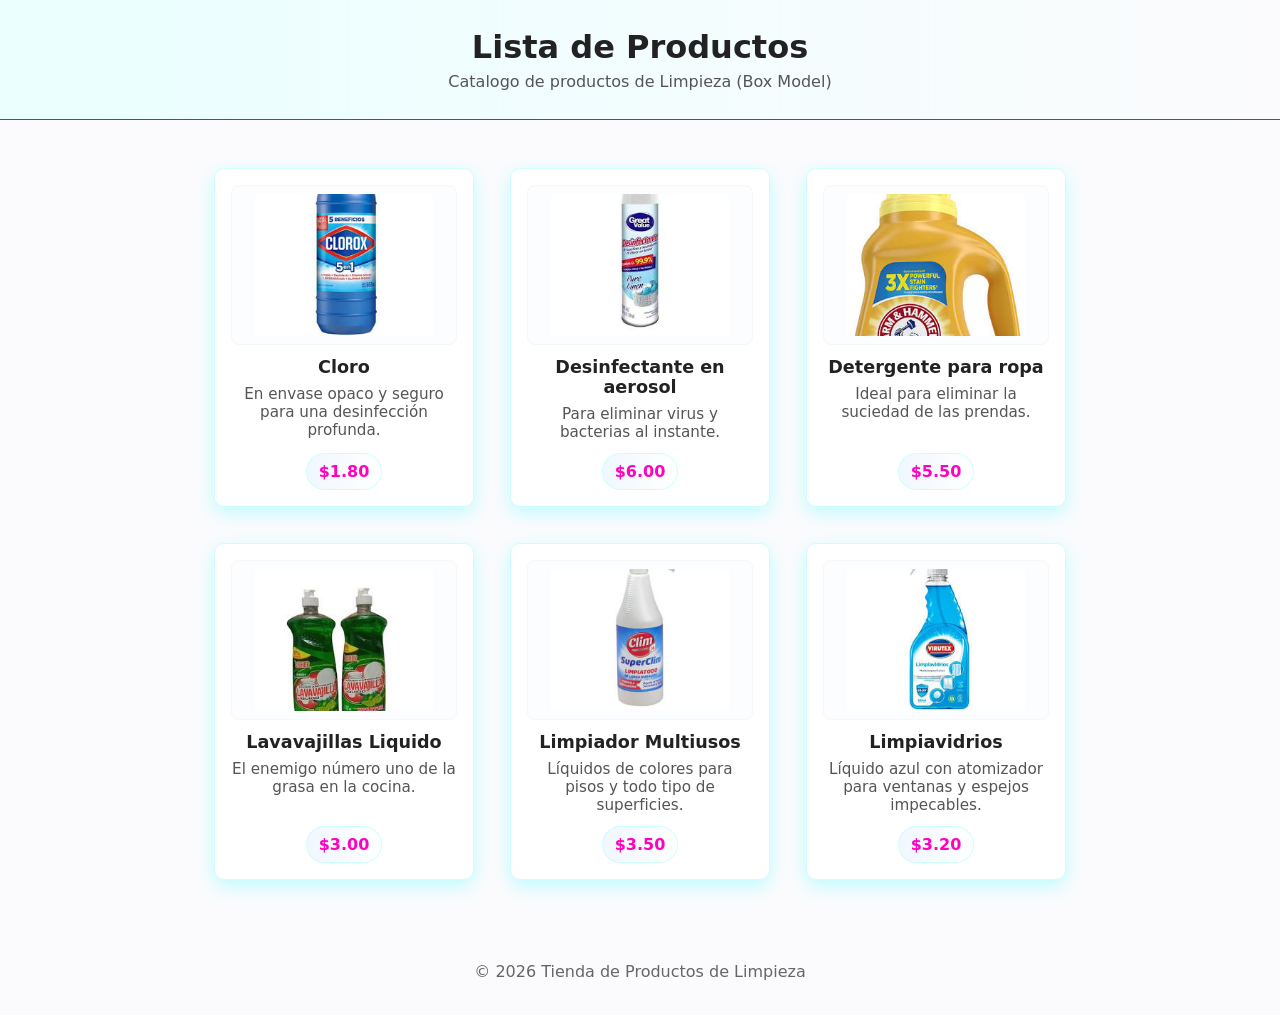
==== index.html @ 4528ee0f "first commit" ====
<!doctype html>
<html lang="es">
<head>
  <meta charset="utf-8">
  <meta name="viewport" content="width=device-width,initial-scale=1">
  <title>Catálogo - Box Model</title>
  <link rel="stylesheet" href="assets/css/style.css">
</head>
<body>
  <header class="site-header">
    <h1>Lista de Productos</h1>
    <p>Catalogo de productos de Limpieza (Box Model)</p>
  </header>

  <main>
    <section class="productos">
      <div class="producto 1">
        <img src="assets/img/Cloro.jpg" alt="Cloro">
        <h3>Cloro</h3>
        <p>En envase opaco y seguro para una desinfección profunda.</p>
        <span class="precio">$1.80</span>
      </div>

      <div class="producto 2">
        <img src="assets/img/Desinfectante.jpg" alt="Desinfectante en aerosol">
        <h3>Desinfectante en aerosol</h3>
        <p>Para eliminar virus y bacterias al instante.</p>
        <span class="precio">$6.00</span>
      </div>

      <div class="producto 3">
        <img src="assets/img/Detergente.jpg" alt="Detergente para ropa">
        <h3>Detergente para ropa</h3>
        <p>Ideal para eliminar la suciedad de las prendas.</p>
        <span class="precio">$5.50</span>
      </div>

            <div class="producto 4">
        <img src="assets/img/Lavavajillas.jpg" alt="Lavavajillas liquido">
        <h3>Lavavajillas Liquido</h3>
        <p>El enemigo número uno de la grasa en la cocina.</p>
        <span class="precio">$3.00</span>
      </div>

      <div class="producto 5">
        <img src="assets/img/Limpiador.jpg" alt="Limpiador multiusos">
        <h3>Limpiador Multiusos</h3>
        <p>Líquidos de colores para pisos y todo tipo de superficies.</p>
        <span class="precio">$3.50</span>
      </div>

      <div class="producto 6">
        <img src="assets/img/Limpiavidrios.jpg" alt="Limpiavidrios">
        <h3>Limpiavidrios</h3>
        <p>Líquido azul con atomizador para ventanas y espejos impecables.</p>
        <span class="precio">$3.20</span>
      </div>
    </section>
  </main>

  <footer class="site-footer">
    <p>© 2026 Tienda de Productos de Limpieza</p>
  </footer>
</body>
</html>
---- assets/css/style.css ----
/* Estilos para demonstrar Box Model */
:root{
  --bg: #fbfbfd;
  --card: #ffffff;
  --accent: #ff02c0;
  --text: #222;
}
*{box-sizing:border-box}
body{
  margin:0;
  font-family: system-ui, -apple-system, 'Segoe UI', Roboto, 'Helvetica Neue', Arial;
  background:var(--bg);
  color:var(--text);
  -webkit-font-smoothing:antialiased;
}
.site-header{
  text-align:center;
  padding:28px 16px; /* padding */
  background:linear-gradient(90deg,#eaffff,transparent);
  border-bottom:1px solid rgba(33, 35, 36, 0.76); /* border */
}
.site-header h1{margin:0 0 6px}
.site-header p{margin:0;color:#555}

.productos{
  max-width:1100px;
  margin:28px auto; /* margin */
  padding:12px; /* padding */
  display:flex; /* layout */
  flex-wrap:wrap;
  justify-content:center;
  gap:20px;
}

.producto{
  background:var(--card);
  width:260px; /* width */
  padding:16px; /* padding */
  margin:8px; /* margin */
  border:1px solid #d0fcff; /* border */
  border-radius:10px; /* border-radius */
  box-shadow:0 6px 18px rgb(190, 251, 255); /* box-shadow */
  display:flex; /* flex for vertical layout */
  flex-direction:column;
  align-items:center;
  text-align:center;
}
.producto img{
  width:100%;
  height:160px; /* height */
  object-fit:contain;
  background:#fcfdff;
  padding:8px; /* padding */
  border-radius:8px; /* border-radius */
  border:1px solid rgb(248, 247, 247);
}
.producto h3{margin:12px 0 8px;font-size:1.1rem}
.producto p{margin:0 0 12px;color:#555;font-size:0.95rem}
.precio{
  margin-top:auto; /* push price to bottom */
  display:inline-block; /* inline-block */
  padding:8px 12px; /* padding */
  border-radius:20px; /* border-radius */
  background:linear-gradient(90deg,#f0f7ff,#ffffff);
  border:1px solid rgba(195, 255, 252, 0.808);
  color:var(--accent);
  font-weight:600;
}

.site-footer{ text-align:center;padding:18px;color:#666 }
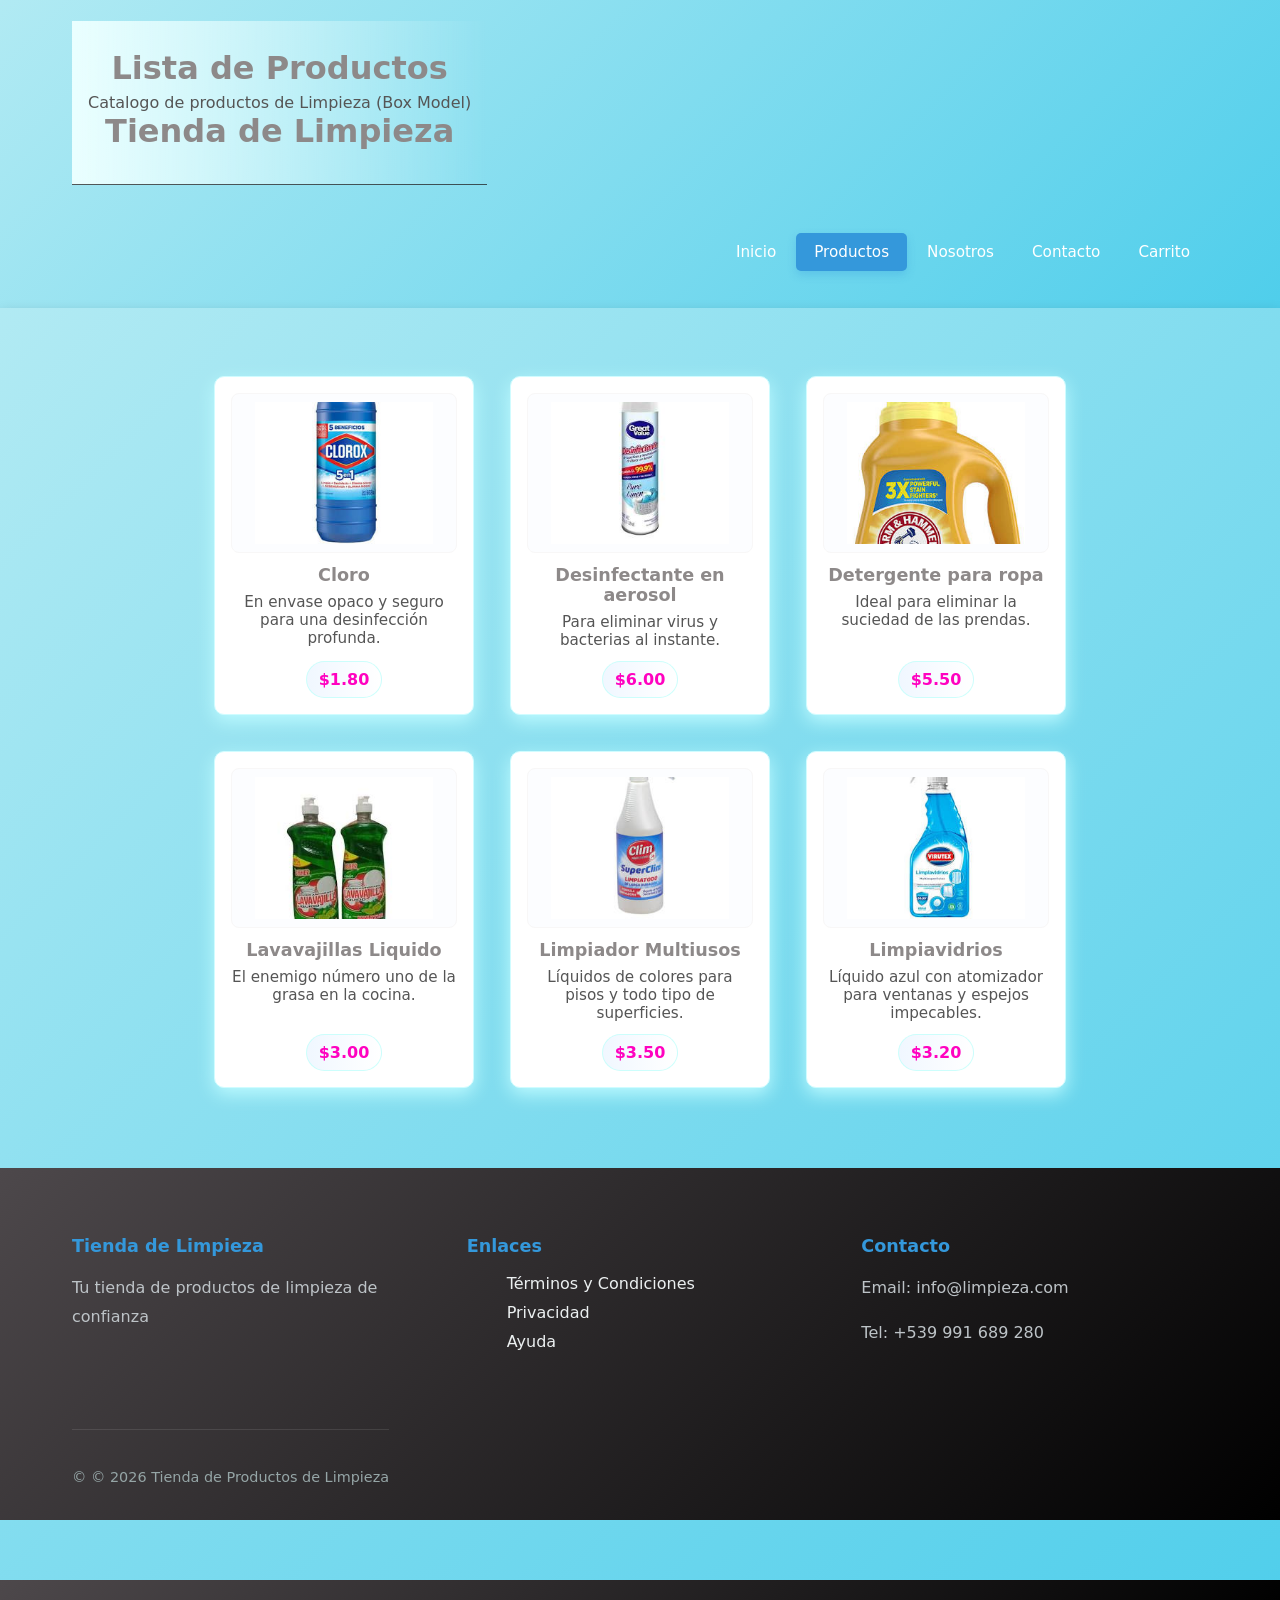
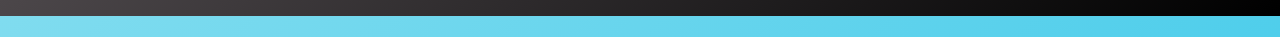
==== commit 63b5a99e: "|" ====
--- a/index.html
+++ b/index.html
@@ -5,11 +5,28 @@
   <meta name="viewport" content="width=device-width,initial-scale=1">
   <title>Catálogo - Box Model</title>
   <link rel="stylesheet" href="assets/css/style.css">
+  <link rel="stylesheet" href="assets/css/reposive.css">
 </head>
 <body>
-  <header class="site-header">
-    <h1>Lista de Productos</h1>
-    <p>Catalogo de productos de Limpieza (Box Model)</p>
+      <header>
+        <div class="container">
+            <div class="site-header">
+            <h1>Lista de Productos</h1>
+            <p>Catalogo de productos de Limpieza (Box Model)</p>
+                <h1>Tienda de Limpieza</h1>
+            </div>
+            <nav>
+                <ul>
+                    <li><a href="index.html">Inicio</a></li>
+                    <li><a href="products.html" class="active">Productos</a></li>
+                    <li><a href="about.html">Nosotros</a></li>
+                    <li><a href="contact.html">Contacto</a></li>
+                    <li><a href="cart.html">Carrito</a></li>
+                </ul>
+            </nav>
+        </div>
+    </header>
+  <header 
   </header>
 
   <main>
@@ -55,11 +72,43 @@
         <p>Líquido azul con atomizador para ventanas y espejos impecables.</p>
         <span class="precio">$3.20</span>
       </div>
+
     </section>
   </main>
 
+  <footer>
+        <div class="container">
+            <div class="footer-content">
+                <div class="footer-section">
+                    <h3>Tienda de Limpieza</h3>
+                    <p>Tu tienda de productos de limpieza de confianza</p>
+                </div>
+                <div class="footer-section">
+                    <h3>Enlaces</h3>
+                    <ul>
+                        <li><a href="pages/terms.html">Términos y Condiciones</a></li>
+                        <li><a href="pages/privacy.html">Privacidad</a></li>
+                        <li><a href="pages/help.html">Ayuda</a></li>
+                    </ul>
+                </div>
+                <div class="footer-section">
+                    <h3>Contacto</h3>
+                    <p>Email: info@limpieza.com</p>
+                    <p>Tel: +539 991 689 280</p>
+                </div>
+            </div>
+            <div class="footer-bottom">
+                <p>&copy; © 2026 Tienda de Productos de Limpieza</p>
+            </div>
+        </div>
+    </footer>
+
+    <script src="js/main.js"></script>
+</body>
+</html>
+  
   <footer class="site-footer">
-    <p>© 2026 Tienda de Productos de Limpieza</p>
+    
   </footer>
 </body>
 </html>
--- a/assets/css/style.css
+++ b/assets/css/style.css
@@ -6,6 +6,120 @@
   --text: #222;
 }
 *{box-sizing:border-box}
+/* Header */
+header {
+    background: linear-gradient(135deg, #b1eaf3 0%, #4fceeb 100%);
+    color: rgb(141, 137, 137);
+    padding: 1.2rem 0;
+    box-shadow: 0 4px 12px rgba(0,0,0,0.15);
+    position: sticky;
+    top: 0;
+    z-index: 100;
+}
+
+header .container {
+    display: flex;
+    justify-content: space-between;
+    align-items: center;
+    flex-wrap: wrap;
+}
+
+.logo {
+    display: flex;
+    align-items: center;
+    gap: 12px;
+    cursor: pointer;
+    transition: transform 0.3s ease;
+}
+
+.logo:hover {
+    transform: scale(1.05);
+}
+
+.logo img {
+    width: 55px;
+    height: 55px;
+    object-fit: contain;
+    background: white;
+    padding: 5px;
+    border-radius: 6px;
+}
+
+.logo h1 {
+    font-size: 1.8rem;
+    font-weight: 700;
+    letter-spacing: 1px;
+}
+
+nav ul {
+    display: flex;
+    list-style: none;
+    gap: 2px;
+}
+
+nav a {
+    color: white;
+    text-decoration: none;
+    padding: 10px 18px;
+    border-radius: 5px;
+    transition: all 0.3s ease;
+    font-weight: 500;
+    display: block;
+}
+
+nav a:hover {
+    background-color: rgba(210, 237, 255, 0.9);
+    transform: translateY(-2px);
+}
+
+nav a.active {
+    background-color: #3498db;
+    box-shadow: 0 4px 8px rgba(52, 152, 219, 0.3);
+}
+
+/* Banner */
+.banner {
+    position: relative;
+    height: 400px;
+    overflow: hidden;
+    background: linear-gradient(135deg, #bac7ff 0%, #f2e4ff 100%);
+}
+
+.banner img {
+    width: 100%;
+    height: 100%;
+    object-fit: cover;
+    opacity: 0.8;
+}
+
+.banner-text {
+    position: absolute;
+    top: 50%;
+    left: 50%;
+    transform: translate(-50%, -50%);
+    text-align: center;
+    color: white;
+    background: rgba(0, 0, 0, 0.6);
+    padding: 40px;
+    border-radius: 12px;
+    backdrop-filter: blur(5px);
+    max-width: 600px;
+}
+
+.banner-text h2 {
+    font-size: 2.8rem;
+    margin-bottom: 15px;
+    font-weight: 700;
+    letter-spacing: 1px;
+}
+
+.banner-text p {
+    font-size: 1.2rem;
+    margin-bottom: 25px;
+    font-weight: 300;
+    opacity: 0.95;
+}
+
 body{
   margin:0;
   font-family: system-ui, -apple-system, 'Segoe UI', Roboto, 'Helvetica Neue', Arial;
@@ -69,4 +183,86 @@
 
 .site-footer{ text-align:center;padding:18px;color:#666 }
 
-
+/* Footer */
+footer {
+    background: linear-gradient(135deg, #4d484b 0%, #000000 100%);
+    color: white;
+    padding: 50px 0 20px;
+    margin-top: 60px;
+}
+
+.footer-content {
+    display: grid;
+    grid-template-columns: repeat(auto-fit, minmax(250px, 1fr));
+    gap: 35px;
+    margin-bottom: 30px;
+}
+
+.footer-section h3 {
+    margin-bottom: 18px;
+    color: #3498db;
+    font-weight: 700;
+    font-size: 1.1rem;
+}
+
+.footer-section ul {
+    list-style: none;
+}
+
+.footer-section ul li {
+    margin-bottom: 10px;
+}
+
+.footer-section a {
+    color: #ecf0f1;
+    text-decoration: none;
+    transition: color 0.3s ease;
+    font-weight: 500;
+}
+
+.footer-section a:hover {
+    color: #3498db;
+}
+
+.footer-section p {
+    color: #bdc3c7;
+    line-height: 1.8;
+}
+
+.footer-bottom {
+    text-align: center;
+    padding-top: 25px;
+    border-top: 1px solid rgba(255, 255, 255, 0.1);
+    color: #95a5a6;
+    font-size: 0.9rem;
+}
+/* Responsive */
+@media (max-width: 768px) {
+    header .container {
+        flex-direction: column;
+        gap: 20px;
+    }
+
+    nav ul {
+        flex-direction: column;
+        gap: 10px;
+    }
+
+    .banner-text h2 {
+        font-size: 1.8rem;
+    }
+
+    .contact-wrapper,
+    .cart-wrapper {
+        grid-template-columns: 1fr;
+    }
+
+    .products-grid {
+        grid-template-columns: 1fr;
+    }
+
+    .cart-item {
+        flex-direction: column;
+        text-align: center;
+    }
+}
--- a/assets/css/reposive.css
+++ b/assets/css/reposive.css
@@ -0,0 +1,419 @@
+/* Reset para móviles */
+body {
+    overflow-x: hidden;
+}
+
+* {
+    box-sizing: border-box;
+}
+
+/* Header en móviles */
+header {
+    padding: 1rem 0;
+}
+
+header .container {
+    flex-wrap: wrap;
+    gap: 1rem;
+}
+
+header .logo {
+    width: 100%;
+    justify-content: center;
+}
+
+header .logo img {
+    height: 45px;
+    width: 45px;
+}
+
+header .logo h1 {
+    font-size: 1.4rem;
+}
+
+/* Menú vertical en móviles */
+header nav {
+    width: 100%;
+}
+
+header nav ul {
+    flex-direction: column;
+    gap: 0.3rem !important;
+}
+
+header nav ul li {
+    width: 100%;
+}
+
+header nav ul li a {
+    display: block;
+    padding: 0.7rem;
+    text-align: center;
+    font-size: 0.95rem;
+}
+
+/* Página Header Mobile */
+.page-header {
+    padding: 40px 1rem;
+}
+
+.page-header h1 {
+    font-size: 1.8rem;
+}
+
+.page-header p {
+    font-size: 0.95rem;
+}
+
+/* Productos en una sola columna */
+.products-grid {
+    display: grid !important;
+    grid-template-columns: 1fr !important;
+    gap: 1.2rem !important;
+    padding: 0 !important;
+}
+
+.product-card {
+    max-width: 100% !important;
+}
+
+/* Imágenes fluidas */
+.product-card img {
+    width: 100%;
+    height: 200px;
+    border-radius: 8px 8px 0 0 !important;
+}
+
+/* Ajustes de fuentes en móviles */
+.product-card h3 {
+    font-size: 1.05rem;
+    padding: 12px 12px 6px !important;
+}
+
+.product-card .description {
+    font-size: 0.85rem;
+    padding: 0 12px 8px !important;
+}
+
+.product-card .price {
+    font-size: 1.4rem;
+    padding: 8px 12px !important;
+}
+
+/* Botones en móviles */
+.product-card .btn {
+    width: calc(100% - 24px) !important;
+    padding: 10px !important;
+    margin: 8px 12px 12px !important;
+    font-size: 0.9rem;
+}
+
+/* Contenedor general */
+.container {
+    width: 100% !important;
+    padding: 0 1rem !important;
+    margin: 0 auto !important;
+}
+
+/* Filter bar en móviles */
+.filter-bar {
+    margin-bottom: 1.5rem !important;
+    width: 100%;
+    justify-content: center !important;
+}
+
+.filter-bar select {
+    width: 100%;
+    max-width: 280px;
+    padding: 10px 12px !important;
+    font-size: 0.95rem;
+}
+
+/* Section padding */
+.products-section {
+    padding: 2rem 0 !important;
+}
+
+/* ===== TABLETS (768px - 1023px) ===== */
+@media (min-width: 768px) and (max-width: 1023px) {
+    .container {
+        max-width: 740px !important;
+        padding: 0 1.5rem !important;
+    }
+
+    header .container {
+        gap: 1.5rem;
+    }
+
+    header .logo {
+        width: auto;
+        justify-content: flex-start;
+    }
+
+    header .logo img {
+        height: 48px;
+        width: 48px;
+    }
+
+    header .logo h1 {
+        font-size: 1.6rem;
+    }
+
+    /* 2 columnas de productos */
+    .products-grid {
+        grid-template-columns: repeat(2, 1fr) !important;
+        gap: 1.8rem !important;
+    }
+
+    .product-card {
+        width: 100% !important;
+        max-width: none !important;
+    }
+
+    /* Menú más amplio */
+    header nav ul {
+        flex-direction: row !important;
+        gap: 0.5rem !important;
+    }
+
+    header nav ul li {
+        width: auto;
+    }
+
+    header nav ul li a {
+        display: inline-block;
+        padding: 8px 12px;
+        text-align: center;
+        font-size: 0.95rem;
+    }
+
+    /* Page header tablet */
+    .page-header {
+        padding: 50px 1.5rem;
+    }
+
+    .page-header h1 {
+        font-size: 2.2rem;
+    }
+
+    .page-header p {
+        font-size: 1rem;
+    }
+
+    /* Ajustes en fuentes */
+    .product-card h3 {
+        font-size: 1.15rem;
+    }
+
+    .product-card .description {
+        font-size: 0.9rem;
+    }
+
+    .product-card .price {
+        font-size: 1.5rem;
+    }
+
+    /* Filter bar */
+    .filter-bar {
+        justify-content: flex-start !important;
+    }
+
+    .filter-bar select {
+        max-width: 300px;
+        width: auto;
+    }
+
+    /* Productos section */
+    .products-section {
+        padding: 2.5rem 0 !important;
+    }
+}
+
+/* ===== DESKTOP (1024px+) ===== */
+@media (min-width: 1024px) {
+    .container {
+        max-width: 1200px !important;
+        margin: 0 auto !important;
+        padding: 0 2rem !important;
+    }
+
+    header {
+        padding: 1.3rem 0;
+    }
+
+    header .container {
+        gap: 2rem;
+    }
+
+    header .logo {
+        width: auto;
+    }
+
+    header .logo img {
+        height: 55px;
+        width: 55px;
+    }
+
+    header .logo h1 {
+        font-size: 1.8rem;
+    }
+
+    /* CSS Grid para Desktop 4 columnas */
+    .products-grid {
+        display: grid !important;
+        grid-template-columns: repeat(5, 1fr) !important;
+        gap: 2rem !important;
+        padding: 1rem 0 !important;
+    }
+
+    .product-card {
+        width: 100% !important;
+        max-width: none !important;
+    }
+
+    /* Menú Navigation */
+    header nav ul {
+        flex-direction: row !important;
+        gap: 2px !important;
+        justify-content: flex-end;
+    }
+
+    header nav ul li {
+        width: auto;
+    }
+
+    header nav ul li a {
+        display: inline-block;
+        padding: 10px 18px;
+        font-size: 0.95rem;
+    }
+
+    /* Page header desktop */
+    .page-header {
+        padding: 70px 2rem;
+    }
+
+    .page-header h1 {
+        font-size: 2.8rem;
+    }
+
+    .page-header p {
+        font-size: 1.1rem;
+    }
+
+    /* Tipografía Desktop */
+    .product-card h3 {
+        font-size: 1.25rem;
+        padding: 16px 15px 8px !important;
+    }
+
+    .product-card .description {
+        font-size: 0.9rem;
+        padding: 0 15px 10px !important;
+    }
+
+    .product-card .price {
+        font-size: 1.6rem;
+        padding: 12px 15px !important;
+    }
+
+    /* Botones Desktop */
+    .product-card .btn {
+        padding: 12px !important;
+        font-size: 1rem !important;
+        margin: 10px 15px 15px !important;
+        width: calc(100% - 30px) !important;
+    }
+
+    .product-card .btn:hover {
+        background-color: #0056b3;
+        transform: translateY(-2px);
+        box-shadow: 0 4px 12px rgba(0, 0, 0, 0.2);
+    }
+
+    /* Filter bar Desktop */
+    .filter-bar {
+        display: flex !important;
+        justify-content: flex-start;
+        margin-bottom: 2.5rem !important;
+    }
+
+    .filter-bar select {
+        max-width: 280px;
+        width: auto;
+        padding: 12px 15px !important;
+    }
+
+    /* Productos section */
+    .products-section {
+        padding: 3rem 0 !important;
+    }
+
+    /* Footer */
+    footer .container {
+        display: flex;
+        justify-content: space-between;
+        gap: 2rem;
+    }
+
+    .footer-content {
+        display: grid;
+        grid-template-columns: repeat(3, 1fr);
+        width: 100%;
+        gap: 3rem;
+    }
+}
+
+/* ===== Ajustes Generales ===== */
+
+/* Asegurar que las imágenes no causen scroll horizontal */
+img {
+    max-width: 100%;
+    height: auto;
+    display: block;
+}
+
+/* Transiciones suaves */
+a, button, .product-card {
+    transition: all 0.3s cubic-bezier(0.4, 0, 0.2, 1);
+}
+
+/* Focus styles para accesibilidad */
+button:focus,
+a:focus,
+input:focus,
+select:focus {
+    outline: 2px solid #3498db;
+    outline-offset: 2px;
+}
+
+/* Mejoras visuales */
+.btn {
+    font-weight: 600;
+}
+
+.btn:active {
+    transform: scale(0.98);
+}
+
+/* Banner responsive */
+.banner {
+    height: 280px;
+}
+
+@media (min-width: 768px) {
+    .banner {
+        height: 350px;
+    }
+}
+
+@media (min-width: 1024px) {
+    .banner {
+        height: 400px;
+    }
+}
+
+/* Smooth scroll behavior */
+html {
+    scroll-behavior: smooth;
+}
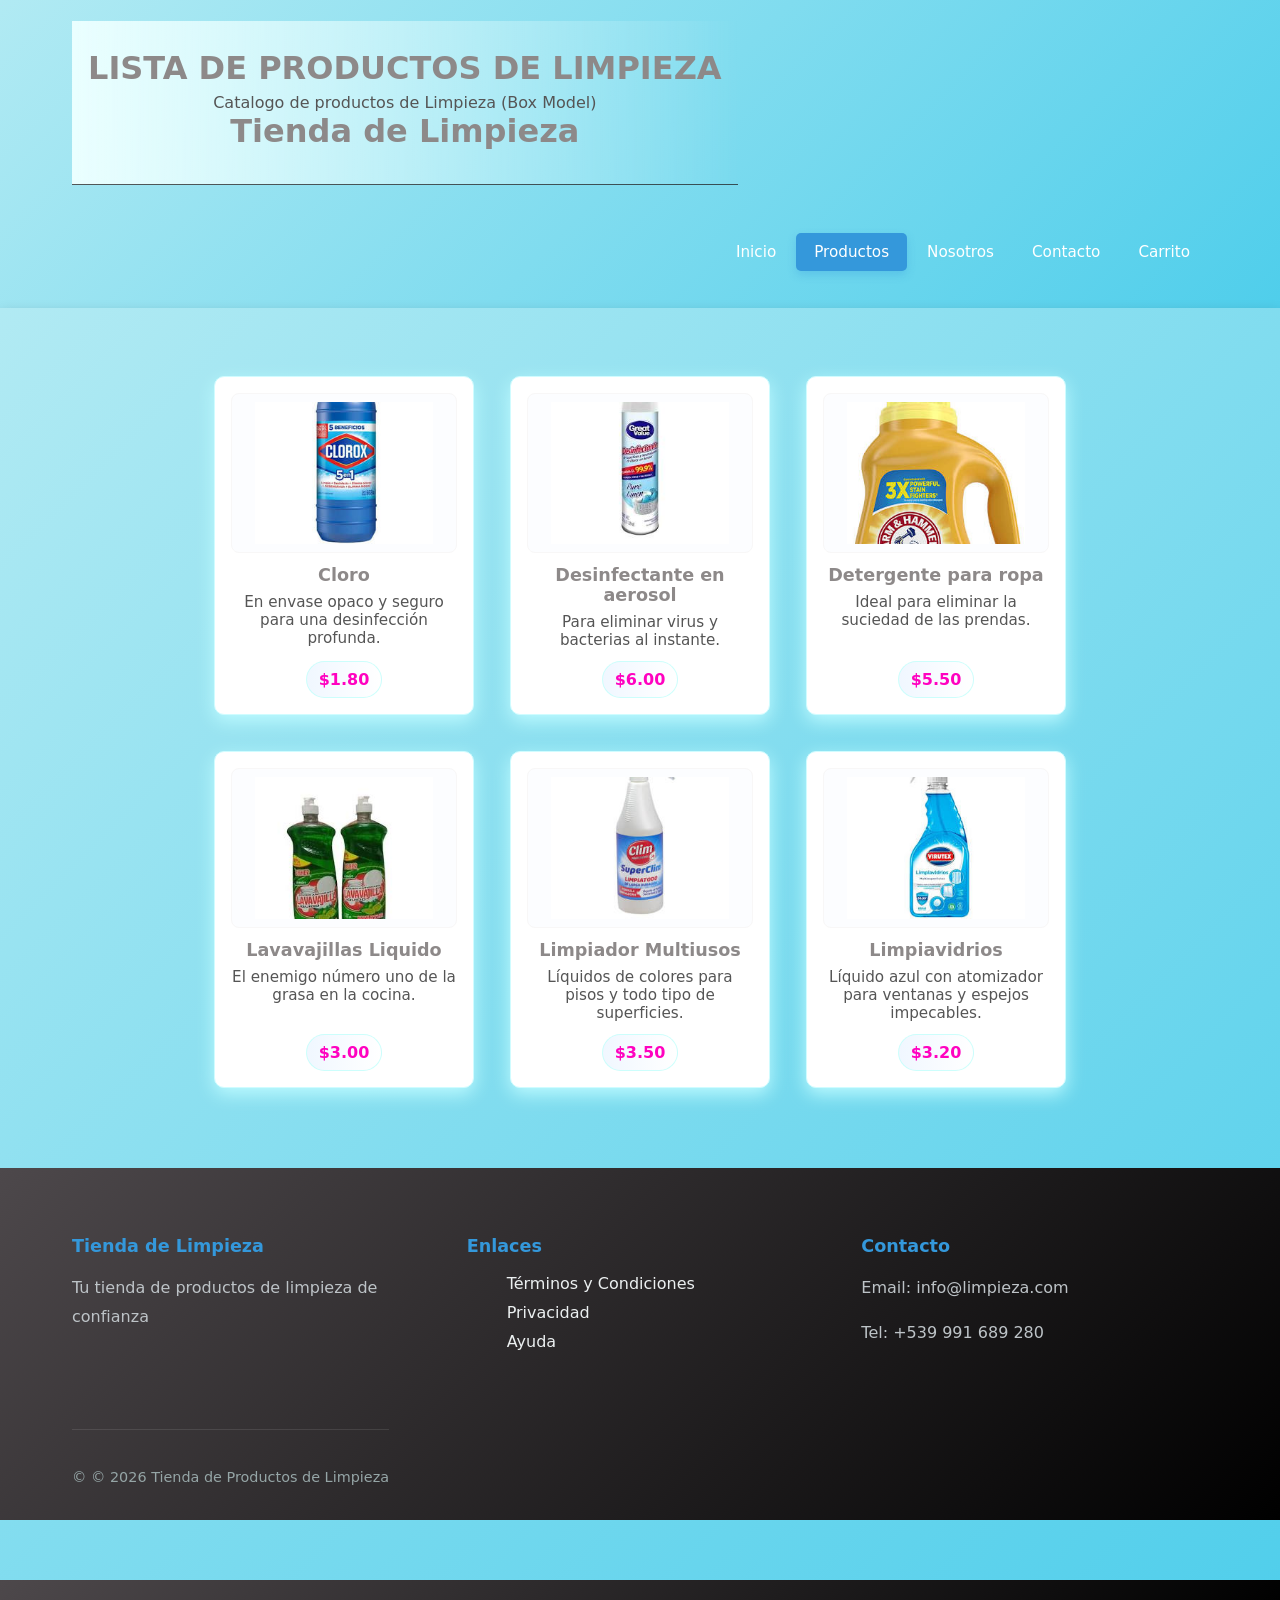
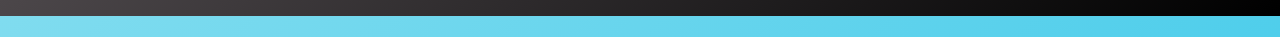
==== commit eed42148: "site-header" ====
--- a/index.html
+++ b/index.html
@@ -11,7 +11,7 @@
       <header>
         <div class="container">
             <div class="site-header">
-            <h1>Lista de Productos</h1>
+            <h1>LISTA DE PRODUCTOS DE LIMPIEZA</h1>
             <p>Catalogo de productos de Limpieza (Box Model)</p>
                 <h1>Tienda de Limpieza</h1>
             </div>
